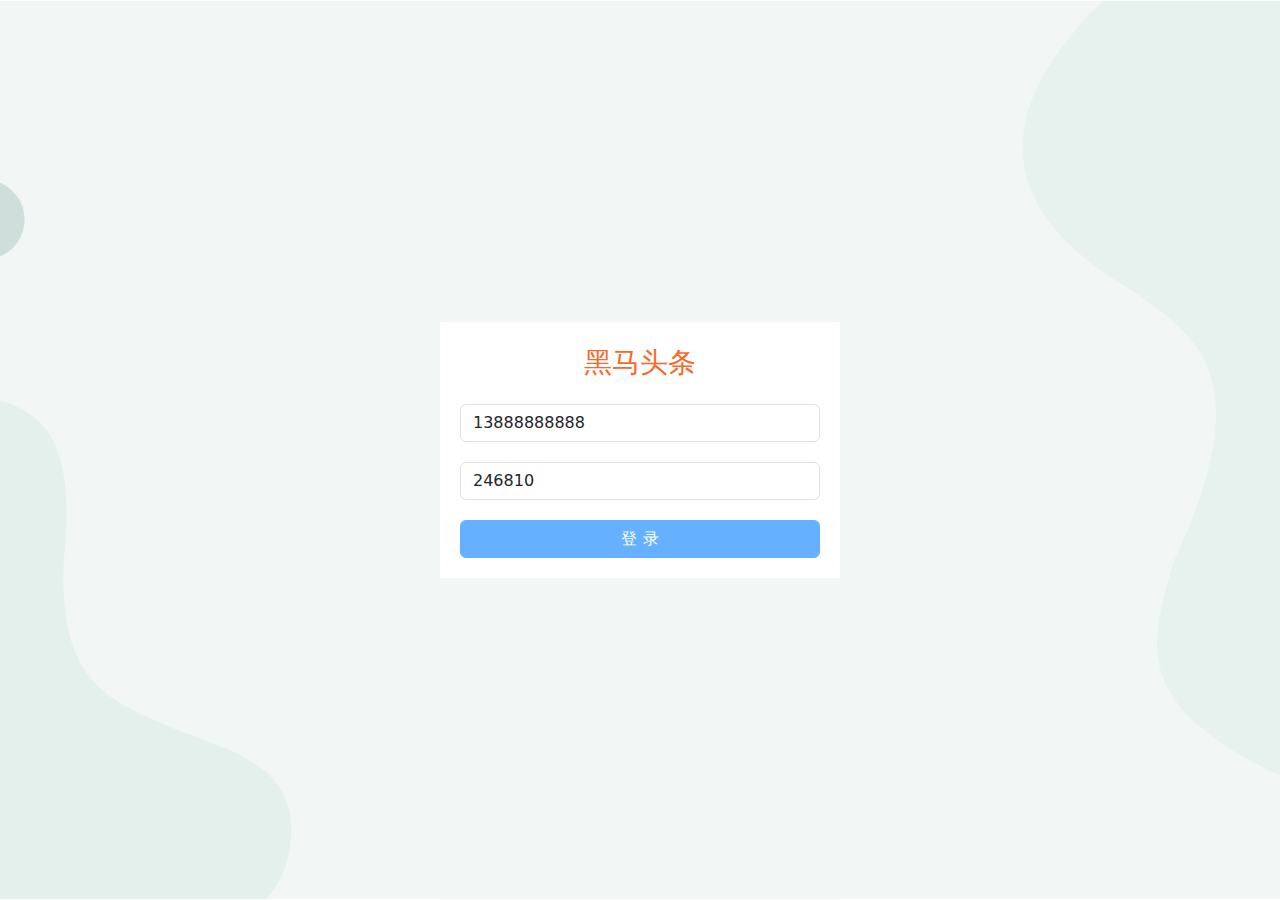
==== page/login/index.html @ c1a44e95 "登录页面开发完成" ====
<!DOCTYPE html>
<html lang="en">

<head>
  <meta charset="UTF-8">
  <meta http-equiv="X-UA-Compatible" content="IE=edge">
  <meta name="viewport" content="width=device-width, initial-scale=1.0">
  <link rel="stylesheet" href="https://cdn.bootcdn.net/ajax/libs/twitter-bootstrap/5.2.3/css/bootstrap.min.css">
  <link rel="stylesheet" href="./index.css">
  <title>小传修改了登录-标题</title>
</head>

<body>
  <!-- 警告框 -->
  <div class="alert info-box">
    操作结果
  </div>
  <!-- 登录页面 -->
  <div class="login-wrap">
    <div class="title">黑马头条</div>
    <div>
      <form class="login-form">
        <div class="item">
          <input type="text" class="form-control" name="mobile" placeholder="请输入手机号" value="13888888888">
        </div>
        <div class="item">
          <input type="text" class="form-control" name="code" placeholder="默认验证码246810" value="246810">
        </div>
        <div class="item">
          <button type="button" class="btn btn-primary btn">登 录</button>
        </div>
      </form>
    </div>
  </div>
  <script src="https://cdn.bootcdn.net/ajax/libs/axios/1.3.4/axios.min.js"></script>
  <script src="https://cdn.bootcdn.net/ajax/libs/twitter-bootstrap/5.2.3/js/bootstrap.min.js"></script>
  <script src="../../lib/form-serialize.js"></script>
  <script src="../../utils/request.js"></script>
  <script src="../../utils/alert.js"></script>
  <script src="./index.js"></script>
</body>

</html>
---- page/login/index.css ----
html,
body {
  height: 100%;
  background: url('./assets/login-bg.png') no-repeat center/cover;
  display: flex;
  align-items: center;
  justify-content: center;
}
/* 提示框 */
.alert{
  width: 400px;
  position: fixed;
  top: 50px;
  left: 50%;
  transform: translateX(-50%);
  display: none;
}
.show{
  display: block !important;
}

/* 登录 */
.login-wrap {
  width: 400px;
  padding: 20px;
  background-color: #fff;
}
.login-wrap .title{
  font-size: 28px;
  text-align: center;
  color: #fc6627;
}
.login-wrap .login-form {
  margin-top: 20px;
}
input::-webkit-input-placeholder{
  color:#dcdfe6 !important;
}
.login-form .btn{
  width: 100%;
  background-color: #66b1ff;
  border: 1px solid #66b1ff;
}
.login-form .item:nth-child(n + 1) {
  margin-top: 20px;
}
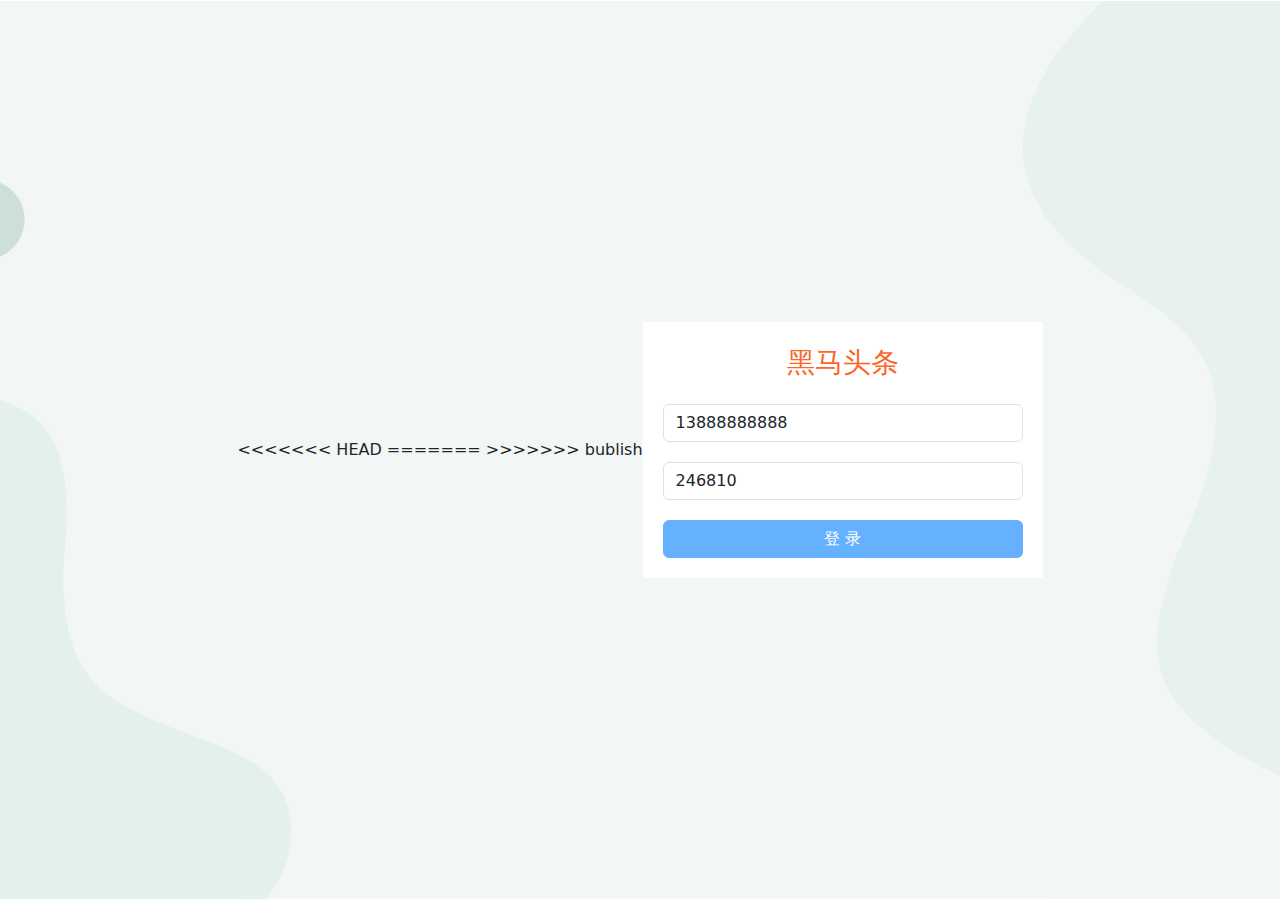
==== commit ee563081: "解决了冲突，保留了master的" ====
--- a/page/login/index.html
+++ b/page/login/index.html
@@ -7,7 +7,11 @@
   <meta name="viewport" content="width=device-width, initial-scale=1.0">
   <link rel="stylesheet" href="https://cdn.bootcdn.net/ajax/libs/twitter-bootstrap/5.2.3/css/bootstrap.min.css">
   <link rel="stylesheet" href="./index.css">
-  <title>小传修改了登录-标题</title>
+<<<<<<< HEAD
+  <title>master改变-标题</title>
+=======
+  <title>publish分支吓得改动-标题</title>
+>>>>>>> bublish
 </head>
 
 <body>
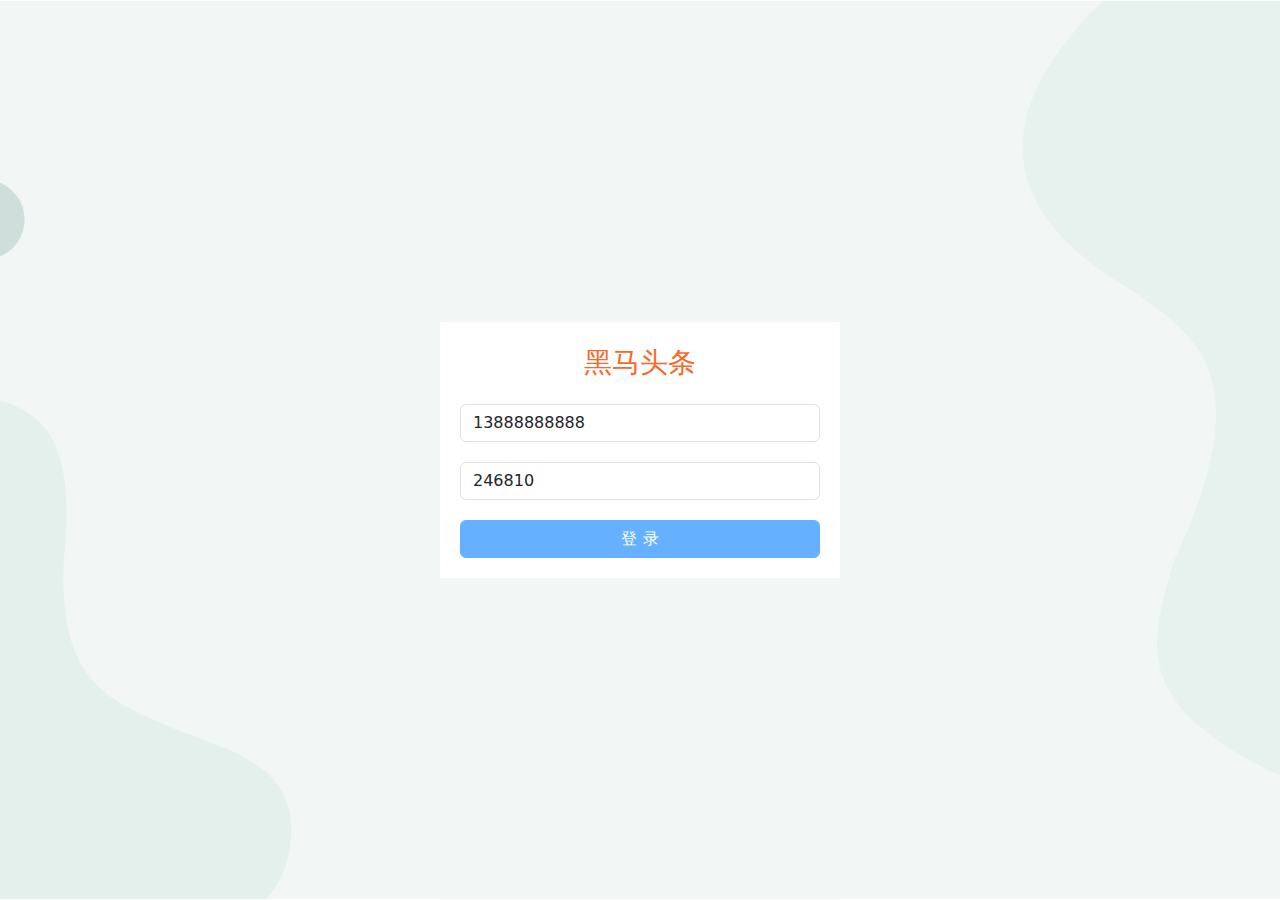
==== commit 2fb2ebb8: "小船更新了标题" ====
--- a/page/login/index.html
+++ b/page/login/index.html
@@ -7,11 +7,7 @@
   <meta name="viewport" content="width=device-width, initial-scale=1.0">
   <link rel="stylesheet" href="https://cdn.bootcdn.net/ajax/libs/twitter-bootstrap/5.2.3/css/bootstrap.min.css">
   <link rel="stylesheet" href="./index.css">
-<<<<<<< HEAD
-  <title>master改变-标题</title>
-=======
-  <title>publish分支吓得改动-标题</title>
->>>>>>> bublish
+  <title>小船改变-标题</title>
 </head>
 
 <body>
